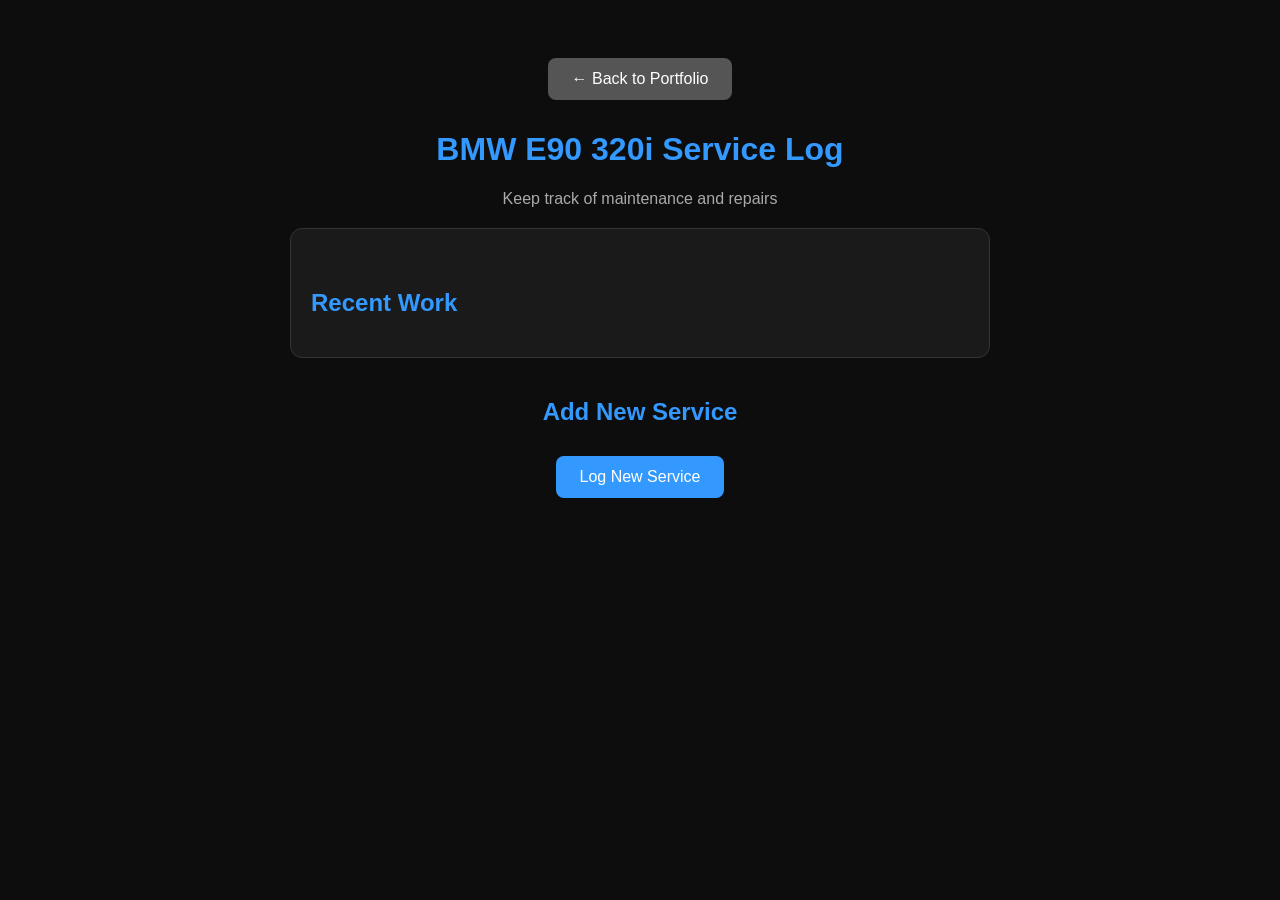
==== tracker.html @ 8d1710a4 "Fix HTML structure and restore JavaScript functionality" ====
<meta http-equiv="Cache-Control" content="no-cache, no-store, must-revalidate">
<!DOCTYPE html>
<html lang="en">
<head>
  <meta charset="UTF-8">
  <meta name="viewport" content="width=device-width, initial-scale=1.0">
  <title>BMW E90 Service Tracker</title>
  <link rel="stylesheet" href="style.css">
</head>
<body>
  <div class="container">
    <a href="index.html" class="btn" style="background:#555;">← Back to Portfolio</a>
    
    <h1>BMW E90 320i Service Log</h1>
    <p class="subtitle">Keep track of maintenance and repairs</p>

    <div class="project-card">
      <h2>Recent Work</h2>
    <ul id="ServiceList" style="text-align: left; list-style: none; padding: 0;">
  <!-- JavaScript will fill this automatically -->
</ul>
    </div>

    <h2>Add New Service</h2>
    <button id="addServiceBtn">Log New Service</button>

  </div>
 <script>
// v2
alert("JS v2 is working!");
function addService() {
  const date = prompt("Enter service date: e.g. 29 July 2026");
  const work = prompt("What work was done? e.g. Oil Change");
  const notes = prompt("Any notes? e.g. Used Castrol 5W-30");

  if (date && work) {
    const service = { date, work, notes };
    let services = JSON.parse(localStorage.getItem('bmwServices')) || [];
    services.push(service);
    localStorage.setItem('bmwServices', JSON.stringify(services));
    loadServices();
  }
}

function loadServices() {
  let services = JSON.parse(localStorage.getItem('bmwServices')) || [];
  const list = document.getElementById('serviceList');
  
  if (services.length === 0) {
    list.innerHTML = '<li>⏳ No services logged yet. Click button to add one!</li>';
    return;
  }

  list.innerHTML = '';
  services.reverse().forEach(s => {
    list.innerHTML += <li style="margin: 10px 0;">✅ <b>${s.date}:</b> ${s.work} <br><small style="color:#888;">${s.notes}</small></li>;
  });
}

document.addEventListener('DOMContentLoaded', function() {
  loadServices();
  document.getElementById('addServiceBtn').addEventListener('click', addService);
});
</script>
</body>
</html>
---- style.css ----
body {
  font-family: Arial, sans-serif;
  text-align: center;
  background: #0d0d0d;
  color: white;
  padding: 40px 20px;
  transition: 0.3s;
}

body.light {
  background: #f5f5f5;
  color: #222;
}

.container {
  max-width: 700px;
  margin: 0 auto;
}

h1 { color: #3399ff; }
h2 { color: #3399ff; margin-top: 40px; }

.subtitle {
  color: #aaa;
  font-size: 16px;
  margin-bottom: 20px;
}

.profile-pic {
  width: 180px;
  height: 240px;
  border-radius: 50%;
  border: 4px solid #3399ff;
  object-fit: cover;
  margin: 20px 0;
}

button, .btn {
  background: #3399ff;
  color: white;
  border: none;
  padding: 12px 24px;
  border-radius: 8px;
  cursor: pointer;
  font-size: 16px;
  text-decoration: none;
  display: inline-block;
  margin: 10px;
}

.skills {
  display: flex;
  flex-wrap: wrap;
  gap: 10px;
  justify-content: center;
  margin: 20px 0;
}
.skills span {
  background: #0044cc;
  color: white;
  padding: 8px 16px;
  border-radius: 20px;
  font-size: 14px;
}

.project-card {
  background: #1a1a1a;
  padding: 20px;
  border-radius: 12px;
  margin: 20px 0;
  border: 1px solid #333;
  text-align: left;
}
.project-card a {
  color: #3399ff;
  text-decoration: none;
  font-weight: bold;
}

.footer {
  margin-top: 40px;
  color: #777;
  font-size: 14px;
}
button:hover {
    background: #2c3e50;
}
.photo-wrapper {
  display: inline-block;
  position: relative;
  margin: 20px 0;
}

.profile-pic {
  width: 200px;
  height: 200px;
  border-radius: 20px; /* rounded square looks more modern */
  border: 4px solid #3399ff;
  box-shadow: 0 0 25px rgba(51, 153, 255, 0.6); /* blue glow */
  object-fit: cover;
}

.badge {
  position: absolute;
  bottom: -12px;
  left: 50%;
  transform: translateX(-50%);
  background: #00cc66;
  color: white;
  padding: 6px 14px;
  border-radius: 20px;
  font-size: 12px;
  font-weight: bold;
  white-space: nowrap;
}
.badge {
  animation: pulse 2s infinite;
}
@keyframes pulse {
  0% { box-shadow: 0 0 0 0 rgba(0, 204, 102, 0.7); }
 70% { box-shadow: 0 0 0 10px rgba(0, 204, 102, 0); }
  100% { box-shadow: 0 0 0 0 rgba(0, 204, 102, 0); }
}
button {
  cursor: pointer;
  transition: 0.2s;
}
button:hover {
  background: #0056b3;
  transform: scale(1.05);
}
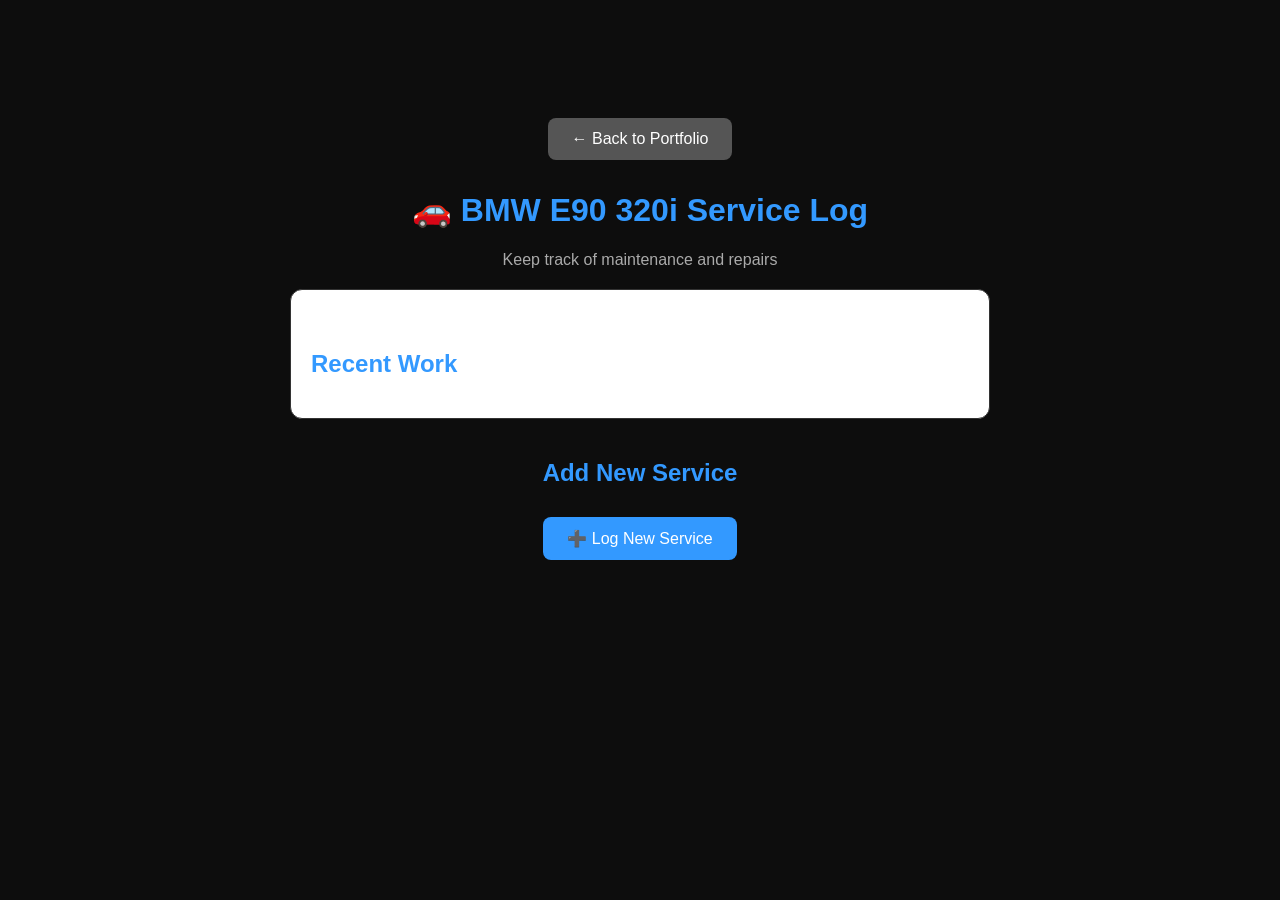
==== commit 6dbeb7bb: "Refactor tracker.html for layout and style enhancements Updated HTML structure and styling for impro" ====
--- a/tracker.html
+++ b/tracker.html
@@ -1,66 +1,39 @@
-<meta http-equiv="Cache-Control" content="no-cache, no-store, must-revalidate">
 <!DOCTYPE html>
 <html lang="en">
 <head>
   <meta charset="UTF-8">
+  <meta http-equiv="Cache-Control" content="no-cache, no-store, must-revalidate">
   <meta name="viewport" content="width=device-width, initial-scale=1.0">
   <title>BMW E90 Service Tracker</title>
   <link rel="stylesheet" href="style.css">
+  <style>
+    .container { max-width: 700px; margin: 40px auto; padding: 20px; text-align: center; }
+    #serviceList { list-style: none; padding: 0; text-align: left; }
+    #serviceList li { background: #f1f1f1; padding: 12px; border-radius: 8px; margin-bottom: 10px; }
+    body.dark #serviceList li { background: #2a2a2a; }
+    .project-card { background: #fff; padding: 20px; border-radius: 12px; margin: 20px 0; }
+    body.dark .project-card { background: #1e1e1e; }
+  </style>
 </head>
 <body>
   <div class="container">
     <a href="index.html" class="btn" style="background:#555;">← Back to Portfolio</a>
     
-    <h1>BMW E90 320i Service Log</h1>
+    <h1>🚗 BMW E90 320i Service Log</h1>
     <p class="subtitle">Keep track of maintenance and repairs</p>
 
     <div class="project-card">
       <h2>Recent Work</h2>
-    <ul id="ServiceList" style="text-align: left; list-style: none; padding: 0;">
-  <!-- JavaScript will fill this automatically -->
-</ul>
+      <ul id="serviceList">
+        <!-- JavaScript will fill this automatically -->
+      </ul>
     </div>
 
     <h2>Add New Service</h2>
-    <button id="addServiceBtn">Log New Service</button>
+    <button id="addServiceBtn">➕ Log New Service</button>
 
   </div>
- <script>
-// v2
-alert("JS v2 is working!");
-function addService() {
-  const date = prompt("Enter service date: e.g. 29 July 2026");
-  const work = prompt("What work was done? e.g. Oil Change");
-  const notes = prompt("Any notes? e.g. Used Castrol 5W-30");
 
-  if (date && work) {
-    const service = { date, work, notes };
-    let services = JSON.parse(localStorage.getItem('bmwServices')) || [];
-    services.push(service);
-    localStorage.setItem('bmwServices', JSON.stringify(services));
-    loadServices();
-  }
-}
-
-function loadServices() {
-  let services = JSON.parse(localStorage.getItem('bmwServices')) || [];
-  const list = document.getElementById('serviceList');
-  
-  if (services.length === 0) {
-    list.innerHTML = '<li>⏳ No services logged yet. Click button to add one!</li>';
-    return;
-  }
-
-  list.innerHTML = '';
-  services.reverse().forEach(s => {
-    list.innerHTML += <li style="margin: 10px 0;">✅ <b>${s.date}:</b> ${s.work} <br><small style="color:#888;">${s.notes}</small></li>;
-  });
-}
-
-document.addEventListener('DOMContentLoaded', function() {
-  loadServices();
-  document.getElementById('addServiceBtn').addEventListener('click', addService);
-});
-</script>
+<script src="script.js"></script>
 </body>
 </html>
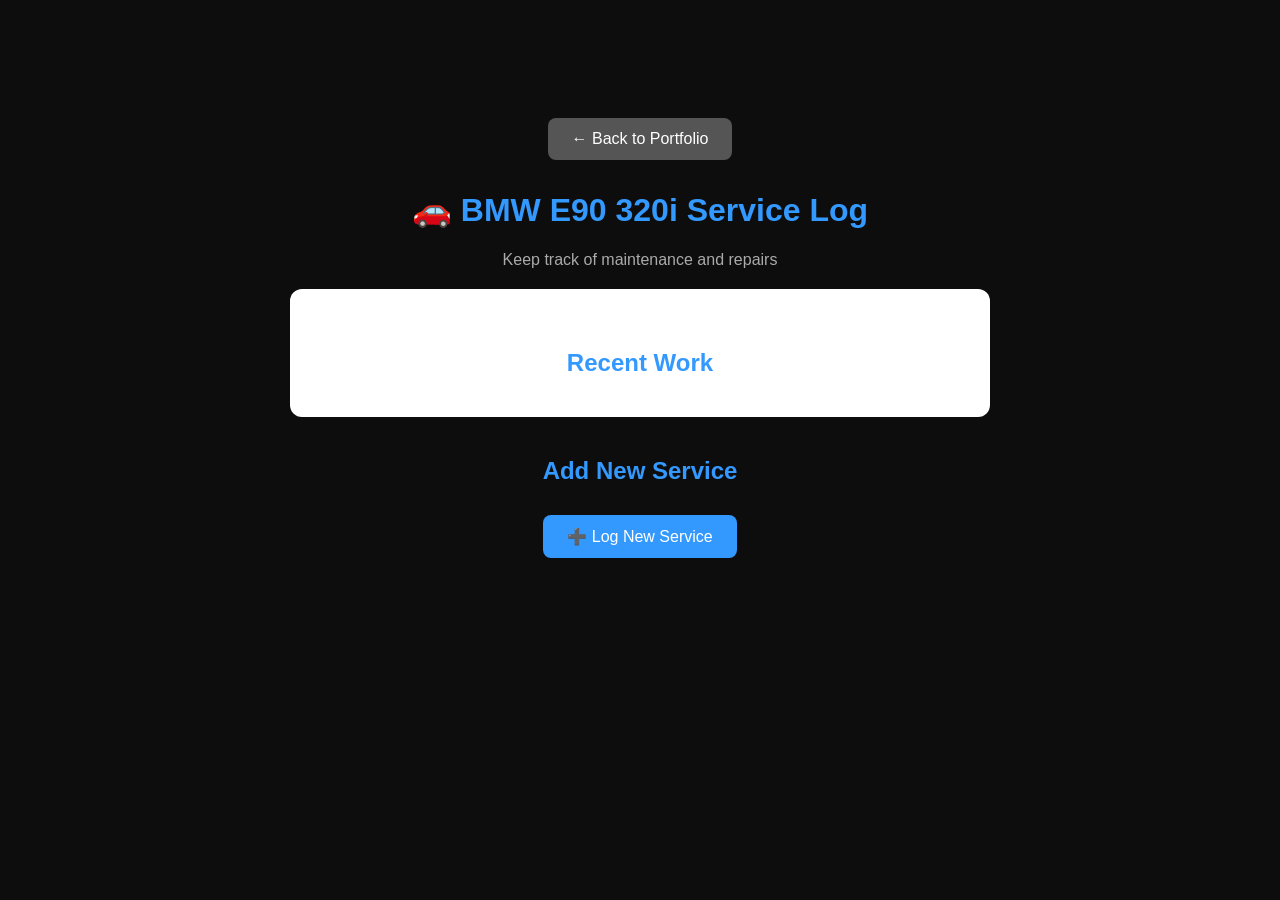
==== commit 89005a22: "Fix HTML formatting and ensure proper structure" ====
--- a/tracker.html
+++ b/tracker.html
@@ -34,6 +34,6 @@
 
   </div>
 
-<script src="script.js"></script>
 </body>
 </html>
+<script src="script.js"></script>
--- a/style.css
+++ b/style.css
@@ -25,66 +25,9 @@
   font-size: 16px;
   margin-bottom: 20px;
 }
+body.light .subtitle { color: #555; }
 
-.profile-pic {
-  width: 180px;
-  height: 240px;
-  border-radius: 50%;
-  border: 4px solid #3399ff;
-  object-fit: cover;
-  margin: 20px 0;
-}
-
-button, .btn {
-  background: #3399ff;
-  color: white;
-  border: none;
-  padding: 12px 24px;
-  border-radius: 8px;
-  cursor: pointer;
-  font-size: 16px;
-  text-decoration: none;
-  display: inline-block;
-  margin: 10px;
-}
-
-.skills {
-  display: flex;
-  flex-wrap: wrap;
-  gap: 10px;
-  justify-content: center;
-  margin: 20px 0;
-}
-.skills span {
-  background: #0044cc;
-  color: white;
-  padding: 8px 16px;
-  border-radius: 20px;
-  font-size: 14px;
-}
-
-.project-card {
-  background: #1a1a1a;
-  padding: 20px;
-  border-radius: 12px;
-  margin: 20px 0;
-  border: 1px solid #333;
-  text-align: left;
-}
-.project-card a {
-  color: #3399ff;
-  text-decoration: none;
-  font-weight: bold;
-}
-
-.footer {
-  margin-top: 40px;
-  color: #777;
-  font-size: 14px;
-}
-button:hover {
-    background: #2c3e50;
-}
+/* PHOTO + BADGE */
 .photo-wrapper {
   display: inline-block;
   position: relative;
@@ -94,7 +37,7 @@
 .profile-pic {
   width: 200px;
   height: 200px;
-  border-radius: 20px; /* rounded square looks more modern */
+  border-radius: 20px; /* modern rounded square */
   border: 4px solid #3399ff;
   box-shadow: 0 0 25px rgba(51, 153, 255, 0.6); /* blue glow */
   object-fit: cover;
@@ -112,20 +55,54 @@
   font-size: 12px;
   font-weight: bold;
   white-space: nowrap;
-}
-.badge {
   animation: pulse 2s infinite;
 }
 @keyframes pulse {
-  0% { box-shadow: 0 0 0 0 rgba(0, 204, 102, 0.7); }
+ 0% { box-shadow: 0 0 0 0 rgba(0, 204, 102, 0.7); }
  70% { box-shadow: 0 0 0 10px rgba(0, 204, 102, 0); }
-  100% { box-shadow: 0 0 0 0 rgba(0, 204, 102, 0); }
+ 100% { box-shadow: 0 0 0 0 rgba(0, 204, 102, 0); }
 }
-button {
+
+/* BUTTONS */
+button, .btn {
+  background: #3399ff;
+  color: white;
+  border: none;
+  padding: 12px 24px;
+  border-radius: 8px;
   cursor: pointer;
+  font-size: 16px;
+  text-decoration: none;
+  display: inline-block;
+  margin: 10px;
   transition: 0.2s;
 }
-button:hover {
+button:hover, .btn:hover {
   background: #0056b3;
   transform: scale(1.05);
 }
+
+/* SKILLS */
+.skills {
+  display: flex;
+  flex-wrap: wrap;
+  gap: 10px;
+  justify-content: center;
+  margin: 20px 0;
+}
+.skills span {
+  background: #0044cc;
+  color: white;
+  padding: 8px 16px;
+  border-radius: 20px;
+  font-size: 14px;
+}
+body.light .skills span { background: #3399ff; }
+
+/* PROJECT CARDS + TRACKER LIST */
+.project-card {
+  background: #1a1a1a;
+  padding: 20px;
+  border-radius: 12px;
+  margin: 20px 0;
+  border: 1px
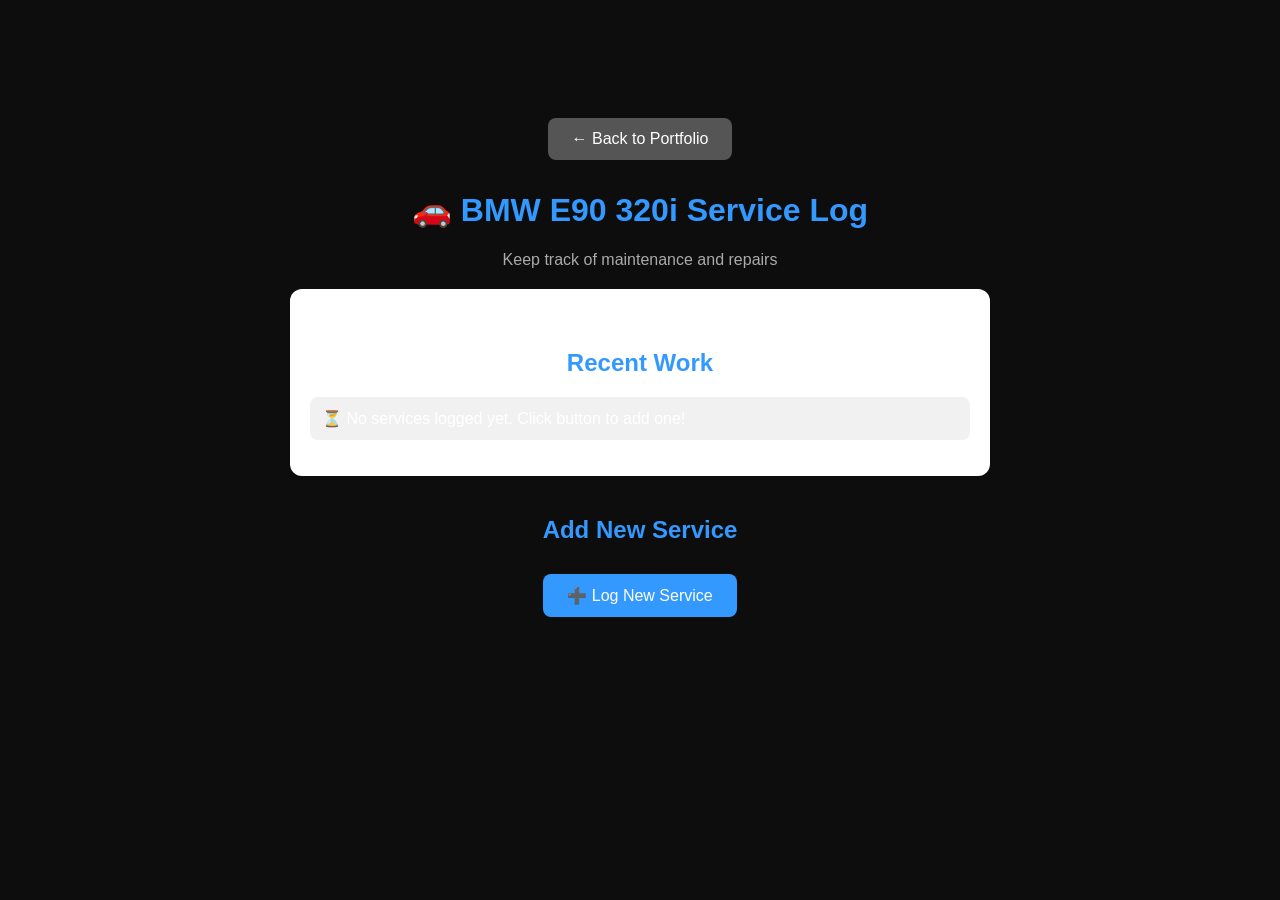
==== commit 609e1d53: "Fix HTML formatting issues in tracker.html" ====
--- a/tracker.html
+++ b/tracker.html
@@ -34,6 +34,7 @@
 
   </div>
 
+<script src="script.js"></script>
 </body>
 </html>
-<script src="script.js"></script>
+
